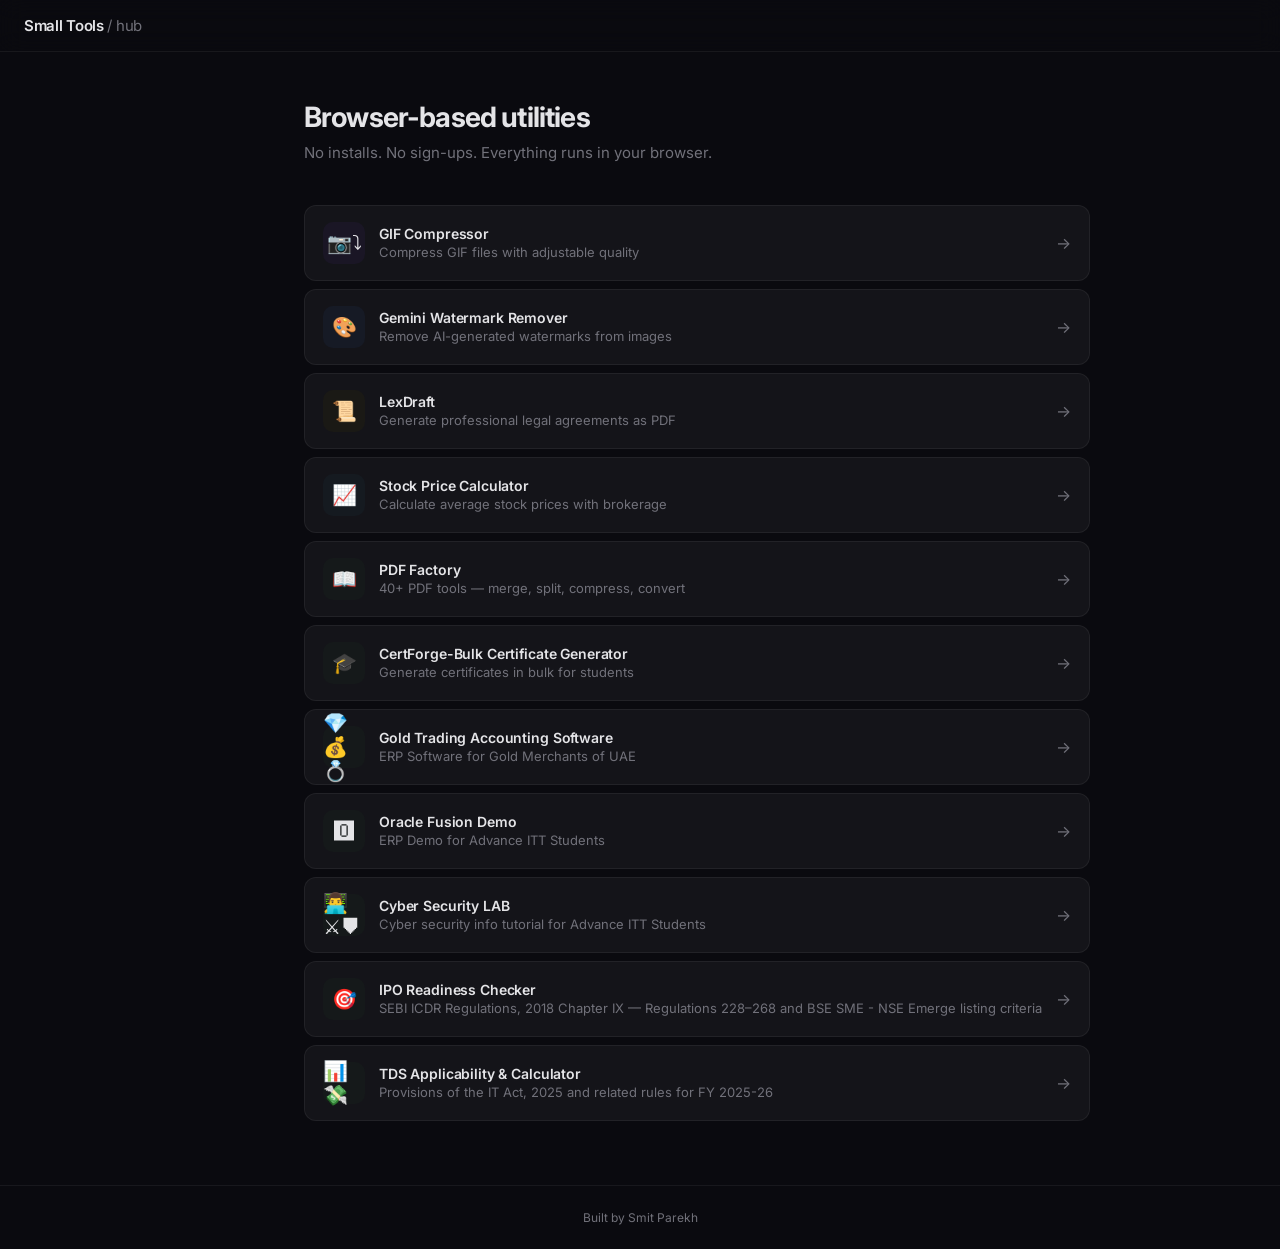
==== index.html @ c1b6396b "Fix path for PDF Factory in index.html Updated the path for 'PDF Factory' from './pdf-factory/' to '" ====
<!DOCTYPE html>
<html lang="en">
<head>
  <meta charset="UTF-8">
  <meta name="viewport" content="width=device-width, initial-scale=1.0">
  <title>Small Tools — Browser-based utilities</title>
  <meta name="description" content="A collection of free browser-based tools. No installs, no sign-ups.">
  <meta name="theme-color" content="#6366f1">
  <meta name="mobile-web-app-capable" content="yes">
  <meta name="apple-mobile-web-app-capable" content="yes">
  <meta name="apple-mobile-web-app-status-bar-style" content="black-translucent">
  <link rel="icon" href="data:image/svg+xml,<svg xmlns='http://www.w3.org/2000/svg' viewBox='0 0 100 100'><text y='.9em' font-size='90'>🛠️</text></svg>">
  <link rel="apple-touch-icon" href="data:image/svg+xml,<svg xmlns='http://www.w3.org/2000/svg' viewBox='0 0 192 192'><rect width='192' height='192' rx='32' fill='%236366f1'/><text x='96' y='130' text-anchor='middle' font-size='100'>🛠️</text></svg>">
  <link rel="manifest" id="pwaManifest">
  <link rel="preconnect" href="https://fonts.googleapis.com">
  <link rel="preconnect" href="https://fonts.gstatic.com" crossorigin>
  <link href="https://fonts.googleapis.com/css2?family=Inter:wght@300;400;500;600;700&display=swap" rel="stylesheet">
  <style>
    *, *::before, *::after { margin: 0; padding: 0; box-sizing: border-box; }

    :root {
      --bg: #0a0a0f;
      --surface: #141419;
      --surface-hover: #1a1a22;
      --border: rgba(255,255,255,0.06);
      --border-hover: rgba(255,255,255,0.12);
      --text: #e4e4e7;
      --text-muted: #71717a;
      --accent: #6366f1;
      --accent-soft: rgba(99,102,241,0.1);
    }

    html { font-family: 'Inter', system-ui, -apple-system, sans-serif; background: var(--bg); color: var(--text); }
    body { min-height: 100dvh; display: flex; flex-direction: column; -webkit-font-smoothing: antialiased; }

    header {
      position: sticky; top: 0; z-index: 10;
      display: flex; align-items: center; justify-content: space-between;
      padding: 16px 24px;
      background: rgba(10,10,15,0.8);
      backdrop-filter: blur(12px); -webkit-backdrop-filter: blur(12px);
      border-bottom: 1px solid var(--border);
    }
    .logo { font-weight: 600; font-size: 15px; letter-spacing: -0.02em; }
    .logo span { color: var(--text-muted); font-weight: 400; }

    #pwaInstallBtn {
      display: none; align-items: center; gap: 6px;
      padding: 7px 14px; border: 1px solid var(--border); border-radius: 8px;
      background: var(--surface); color: var(--text); font: 500 13px/1 'Inter', sans-serif;
      cursor: pointer; transition: all .15s;
    }
    #pwaInstallBtn:hover { background: var(--surface-hover); border-color: var(--border-hover); }

    main { flex: 1; max-width: 720px; width: 100%; margin: 0 auto; padding: 48px 24px 64px; }

    .hero { margin-bottom: 40px; }
    .hero h1 { font-size: 28px; font-weight: 700; letter-spacing: -0.03em; margin-bottom: 8px; }
    .hero p { color: var(--text-muted); font-size: 15px; line-height: 1.5; }

    .grid { display: grid; grid-template-columns: 1fr; gap: 8px; }

    .card {
      display: flex; align-items: center; gap: 14px;
      padding: 16px 18px;
      background: var(--surface);
      border: 1px solid var(--border);
      border-radius: 12px;
      text-decoration: none; color: inherit;
      transition: background .15s, border-color .15s, transform .15s;
      animation: fadeIn .4s ease both;
    }
    .card:hover { background: var(--surface-hover); border-color: var(--border-hover); transform: translateY(-1px); }
    .card:active { transform: scale(0.99); }

    .card-icon {
      flex-shrink: 0;
      width: 42px; height: 42px;
      display: flex; align-items: center; justify-content: center;
      border-radius: 10px;
      font-size: 20px;
    }

    .card-body { flex: 1; min-width: 0; }
    .card-name { font-size: 14px; font-weight: 600; letter-spacing: -0.01em; }
    .card-desc { font-size: 13px; color: var(--text-muted); margin-top: 2px; white-space: nowrap; overflow: hidden; text-overflow: ellipsis; }

    .card-arrow { flex-shrink: 0; color: var(--text-muted); font-size: 16px; transition: transform .15s, color .15s; }
    .card:hover .card-arrow { transform: translateX(2px); color: var(--text); }

    footer { padding: 24px; text-align: center; color: var(--text-muted); font-size: 12px; border-top: 1px solid var(--border); }

    @keyframes fadeIn { from { opacity: 0; transform: translateY(8px); } to { opacity: 1; transform: translateY(0); } }

    @media (max-width: 480px) {
      main { padding: 32px 16px 48px; }
      .hero h1 { font-size: 24px; }
      .hero p { font-size: 14px; }
    }
  </style>
</head>
<body>

  <header>
    <div class="logo">Small Tools <span>/ hub</span></div>
    <button id="pwaInstallBtn">
      <svg width="14" height="14" fill="none" stroke="currentColor" stroke-width="2" stroke-linecap="round"><path d="M7 1v9M3 7l4 4 4-4M1 13h12"/></svg>
      Install
    </button>
  </header>

  <main>
    <section class="hero">
      <h1>Browser-based utilities</h1>
      <p>No installs. No sign-ups. Everything runs in your browser.</p>
    </section>

    <section>
      <div class="grid" id="toolGrid"></div>
    </section>
  </main>

  <footer>Built by Smit Parekh</footer>

  <script>
    const tools = [
      { emoji: '📷⤵', name: 'GIF Compressor', desc: 'Compress GIF files with adjustable quality', path: './GIF-Compressor/', bg: '#1a1625' },
      { emoji: '🎨', name: 'Gemini Watermark Remover', desc: 'Remove AI-generated watermarks from images', path: './Gemini-Watermark-Remover/', bg: '#161a25' },
      { emoji: '📜', name: 'LexDraft', desc: 'Generate professional legal agreements as PDF', path: './Professional-Agreement-Generator/', bg: '#1a1915' },
      { emoji: '📈', name: 'Stock Price Calculator', desc: 'Calculate average stock prices with brokerage', path: './avg-stock-calculator/', bg: '#151a20' },
      { emoji: '📖', name: 'PDF Factory', desc: '40+ PDF tools — merge, split, compress, convert', path: './PDFsmit/', bg: '#15191a' },
      { emoji: '🎓', name: 'CertForge-Bulk Certificate Generator', desc: 'Generate certificates in bulk for students', path: './Bulk-Certificate-Generator/', bg: '#15191a' },
      { emoji: '💎💰💍', name: 'Gold Trading Accounting Software', desc: 'ERP Software for Gold Merchants of UAE', path: './GTS/', bg: '#15191a' },
      { emoji: '🅾', name: 'Oracle Fusion Demo', desc: 'ERP Demo for Advance ITT Students', path: './Oracle/', bg: '#15191a' },
      { emoji: '👨‍💻⚔︎⛊', name: 'Cyber Security LAB', desc: 'Cyber security info tutorial for Advance ITT Students', path: './CyberCA/', bg: '#15191a' },
      { emoji: '🎯', name: 'IPO Readiness Checker', desc: 'SEBI ICDR Regulations, 2018 Chapter IX — Regulations 228–268 and BSE SME - NSE Emerge listing criteria', path: './IPO-Readiness-Checker/', bg: '#15191a' },
      { emoji: '📊💸', name: 'TDS Applicability & Calculator', desc: 'Provisions of the IT Act, 2025 and related rules for FY 2025-26', path: './TDS%20Applicability%20&%20Calculator/', bg: '#15191a' }
    ];

    const grid = document.getElementById('toolGrid');
    tools.forEach((t, i) => {
      const a = document.createElement('a');
      a.href = t.path;
      a.className = 'card';
      a.style.animationDelay = `${i * 60}ms`;
      a.innerHTML = `
        <div class="card-icon" style="background:${t.bg}">${t.emoji}</div>
        <div class="card-body">
          <div class="card-name">${t.name}</div>
          <div class="card-desc">${t.desc}</div>
        </div>
        <span class="card-arrow">→</span>`;
      grid.appendChild(a);
    });

    /* PWA — Inline manifest */
    (function () {
      const manifest = {
        name: 'Small Tools',
        short_name: 'Small Tools',
        description: 'A collection of free browser-based tools.',
        start_url: './',
        display: 'standalone',
        background_color: '#0a0a0f',
        theme_color: '#6366f1',
        orientation: 'any',
        categories: ['utilities'],
        icons: [
          {
            src: "data:image/svg+xml," + encodeURIComponent("<svg xmlns='http://www.w3.org/2000/svg' viewBox='0 0 192 192'><rect width='192' height='192' rx='32' fill='#6366f1'/><text x='96' y='130' text-anchor='middle' font-size='100'>🛠️</text></svg>"),
            sizes: '192x192', type: 'image/svg+xml', purpose: 'any maskable'
          },
          {
            src: "data:image/svg+xml," + encodeURIComponent("<svg xmlns='http://www.w3.org/2000/svg' viewBox='0 0 512 512'><rect width='512' height='512' rx='80' fill='#6366f1'/><text x='256' y='360' text-anchor='middle' font-size='280'>🛠️</text></svg>"),
            sizes: '512x512', type: 'image/svg+xml', purpose: 'any maskable'
          }
        ]
      };
      const blob = new Blob([JSON.stringify(manifest)], { type: 'application/manifest+json' });
      document.getElementById('pwaManifest').href = URL.createObjectURL(blob);
    })();

    /* PWA — Inline service worker */
    (function () {
      const swCode = `
const CACHE = 'small-tools-hub-v1';
const ASSETS = [self.registration.scope];

self.addEventListener('install', e => {
  e.waitUntil(caches.open(CACHE).then(c => c.addAll(ASSETS).catch(() => {})));
  self.skipWaiting();
});

self.addEventListener('activate', e => {
  e.waitUntil(caches.keys().then(keys => Promise.all(keys.filter(k => k !== CACHE).map(k => caches.delete(k)))));
  self.clients.claim();
});

self.addEventListener('fetch', e => {
  if (e.request.method !== 'GET') return;
  e.respondWith(
    caches.match(e.request).then(cached => {
      if (cached) return cached;
      return fetch(e.request).then(resp => {
        if (resp && resp.status === 200 && resp.type === 'basic') {
          const clone = resp.clone();
          caches.open(CACHE).then(c => c.put(e.request, clone));
        }
        return resp;
      }).catch(() => cached || new Response('Offline', { status: 503 }));
    })
  );
});`;
      if ('serviceWorker' in navigator) {
        const blob = new Blob([swCode], { type: 'application/javascript' });
        navigator.serviceWorker.register(URL.createObjectURL(blob), { scope: './' })
          .catch(() => {});
      }
    })();

    /* PWA — Install prompt */
    let deferredPrompt = null;
    const installBtn = document.getElementById('pwaInstallBtn');
    window.addEventListener('beforeinstallprompt', e => {
      e.preventDefault();
      deferredPrompt = e;
      installBtn.style.display = 'flex';
    });
    installBtn.addEventListener('click', async () => {
      if (!deferredPrompt) return;
      deferredPrompt.prompt();
      const { outcome } = await deferredPrompt.userChoice;
      if (outcome === 'accepted') installBtn.style.display = 'none';
      deferredPrompt = null;
    });
    window.addEventListener('appinstalled', () => { installBtn.style.display = 'none'; });
  </script>
</body>
</html>
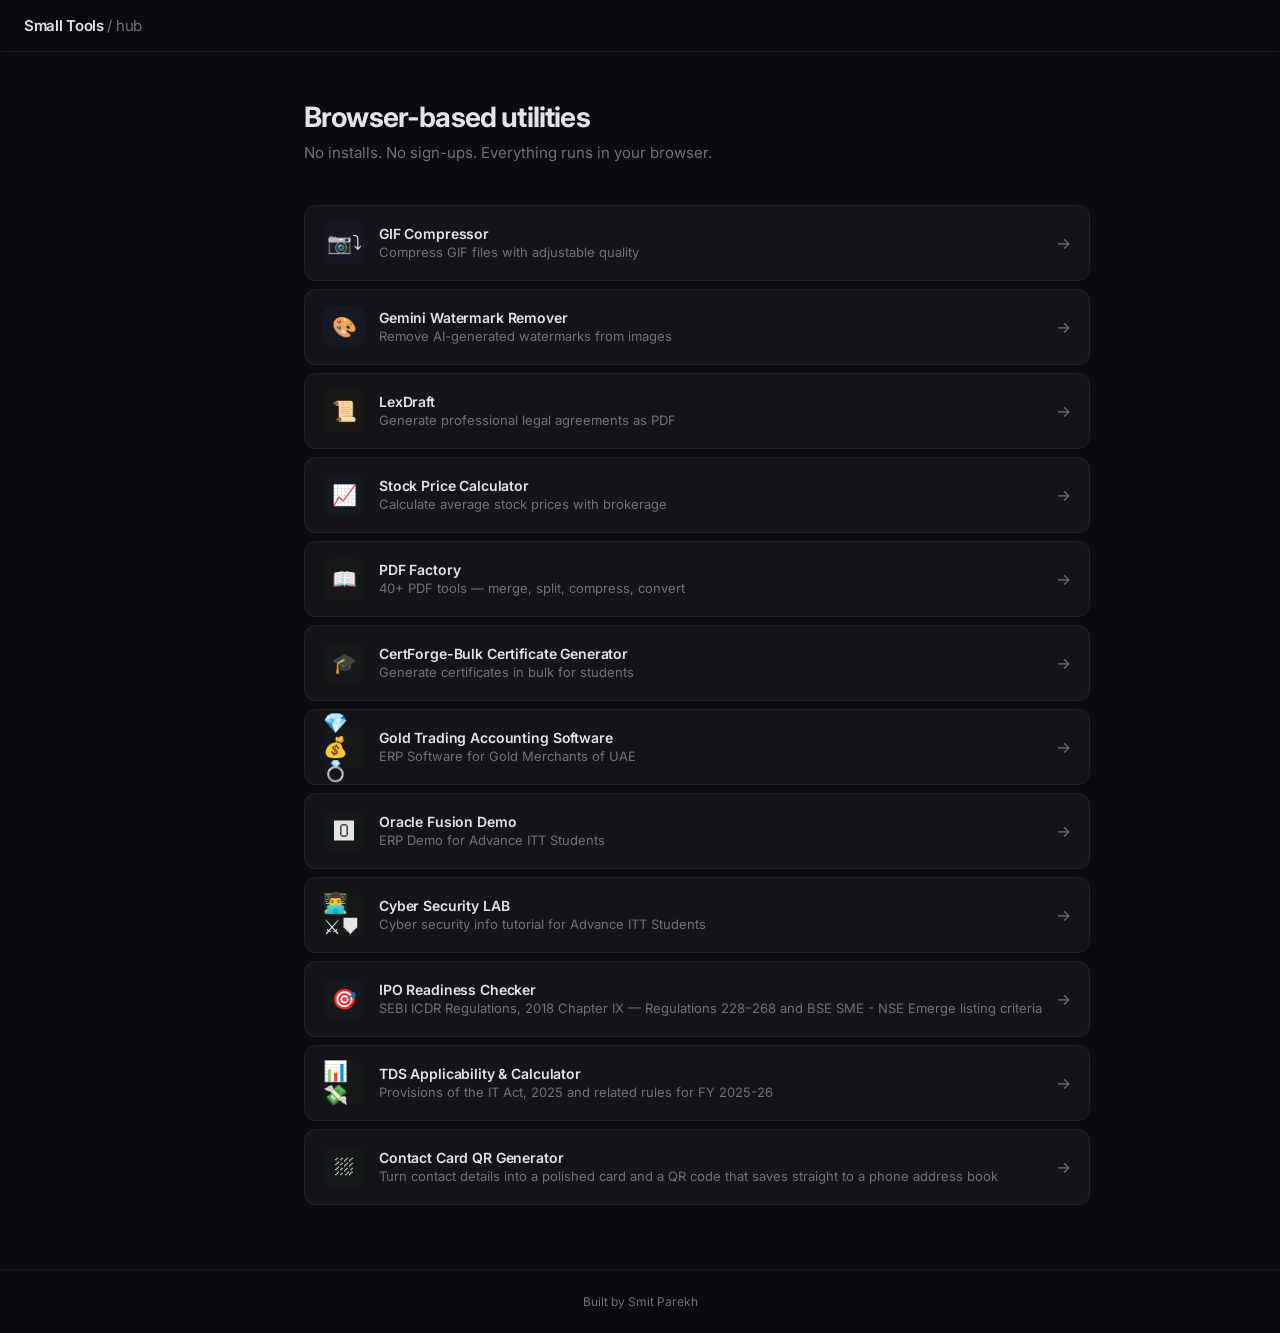
==== commit 5ebeaf3d: "Add Contact Card QR Generator to tools list" ====
--- a/index.html
+++ b/index.html
@@ -134,7 +134,8 @@
       { emoji: '🅾', name: 'Oracle Fusion Demo', desc: 'ERP Demo for Advance ITT Students', path: './Oracle/', bg: '#15191a' },
       { emoji: '👨‍💻⚔︎⛊', name: 'Cyber Security LAB', desc: 'Cyber security info tutorial for Advance ITT Students', path: './CyberCA/', bg: '#15191a' },
       { emoji: '🎯', name: 'IPO Readiness Checker', desc: 'SEBI ICDR Regulations, 2018 Chapter IX — Regulations 228–268 and BSE SME - NSE Emerge listing criteria', path: './IPO-Readiness-Checker/', bg: '#15191a' },
-      { emoji: '📊💸', name: 'TDS Applicability & Calculator', desc: 'Provisions of the IT Act, 2025 and related rules for FY 2025-26', path: './TDS%20Applicability%20&%20Calculator/', bg: '#15191a' }
+      { emoji: '📊💸', name: 'TDS Applicability & Calculator', desc: 'Provisions of the IT Act, 2025 and related rules for FY 2025-26', path: './TDS%20Applicability%20&%20Calculator/', bg: '#15191a' },
+      { emoji: '⛆', name: 'Contact Card QR Generator', desc: 'Turn contact details into a polished card and a QR code that saves straight to a phone address book', path: './ContactCardQR/', bg: '#15191a' }      
     ];
 
     const grid = document.getElementById('toolGrid');
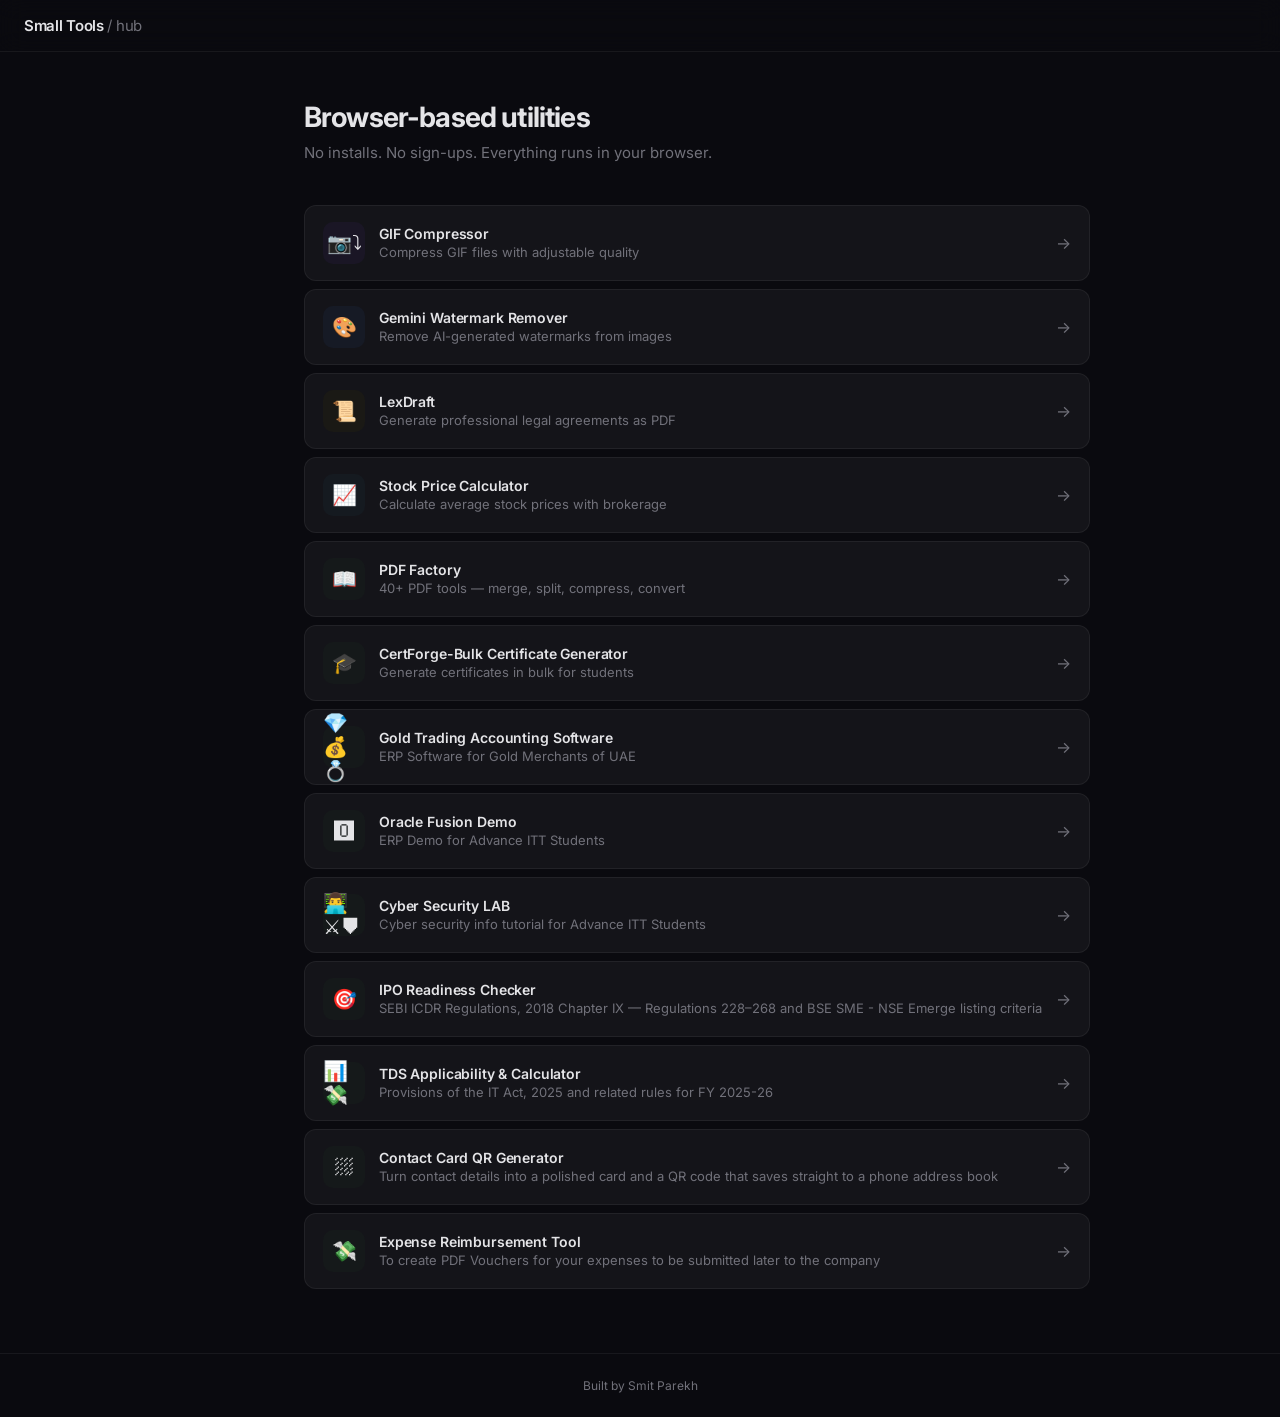
==== commit 937551ab: "Add Expense Reimbursement Tool to tools list" ====
--- a/index.html
+++ b/index.html
@@ -135,7 +135,8 @@
       { emoji: '👨‍💻⚔︎⛊', name: 'Cyber Security LAB', desc: 'Cyber security info tutorial for Advance ITT Students', path: './CyberCA/', bg: '#15191a' },
       { emoji: '🎯', name: 'IPO Readiness Checker', desc: 'SEBI ICDR Regulations, 2018 Chapter IX — Regulations 228–268 and BSE SME - NSE Emerge listing criteria', path: './IPO-Readiness-Checker/', bg: '#15191a' },
       { emoji: '📊💸', name: 'TDS Applicability & Calculator', desc: 'Provisions of the IT Act, 2025 and related rules for FY 2025-26', path: './TDS%20Applicability%20&%20Calculator/', bg: '#15191a' },
-      { emoji: '⛆', name: 'Contact Card QR Generator', desc: 'Turn contact details into a polished card and a QR code that saves straight to a phone address book', path: './ContactCardQR/', bg: '#15191a' }      
+      { emoji: '⛆', name: 'Contact Card QR Generator', desc: 'Turn contact details into a polished card and a QR code that saves straight to a phone address book', path: './ContactCardQR/', bg: '#15191a' },
+      { emoji: '💸', name: 'Expense Reimbursement Tool', desc: 'To create PDF Vouchers for your expenses to be submitted later to the company', path: './Expense_Reimbursement_Tool/', bg: '#15191a' }      
     ];
 
     const grid = document.getElementById('toolGrid');
